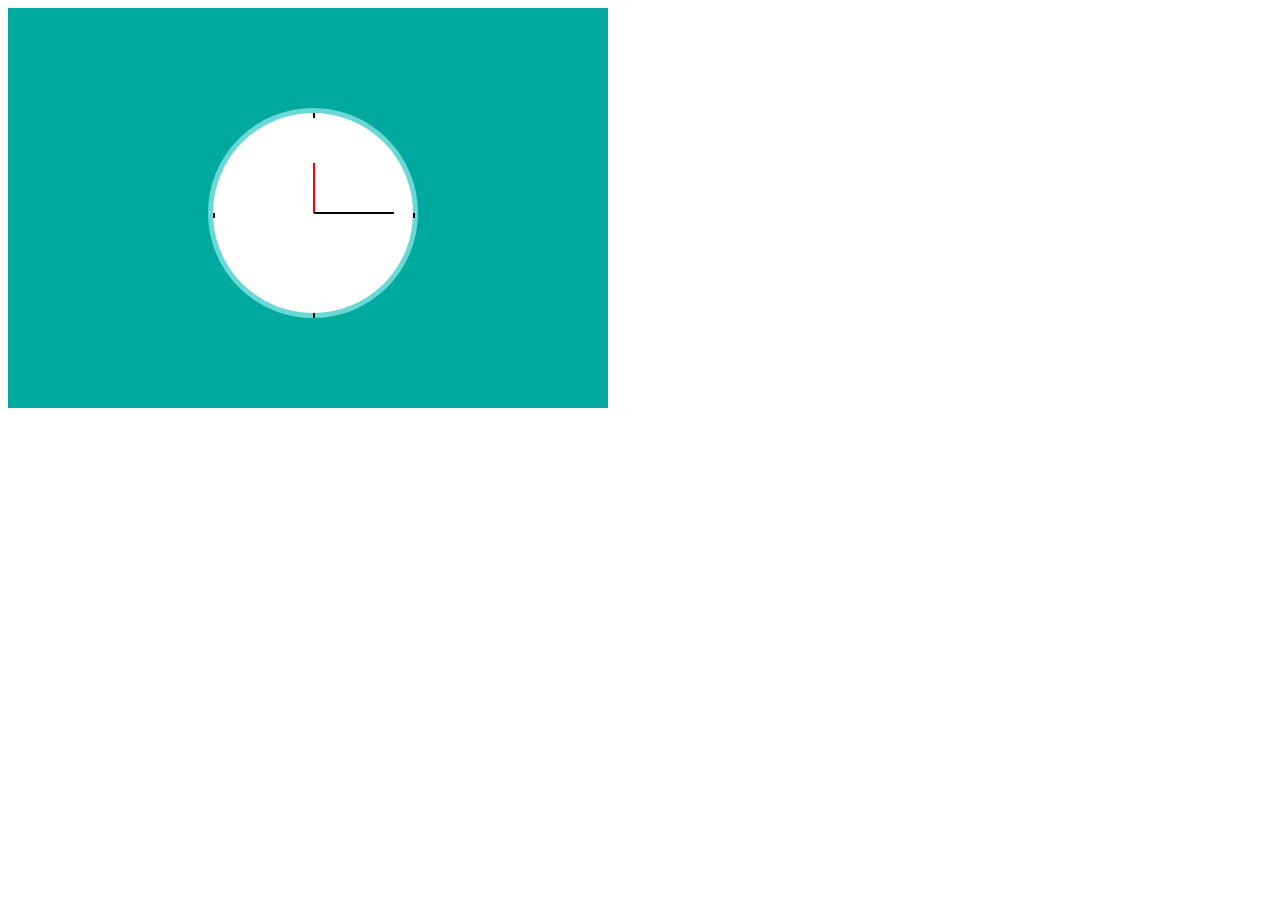
==== C-Nelson yu/index.html @ 08f5d0ee "problem C" ====
<!DOCTYPE html>
<html>

<head>
    <meta http-equiv="Content-Type" content="text/html; charset=utf-8" />
    <title>时钟</title>
    <meta charset="utf-8" />
    <link href="main.css" rel="stylesheet" />
</head>

<body>
    <div class="panel">
        <div class="clock">
            <div class="hour"></div>
            <div class="minute"></div>
            <div class="a"></div>
            <div class="b"></div>
            <div class="c"></div>
            <div class="d"></div>
        </div>
    </div>
</body>

</html>
---- C-Nelson yu/main.css ----
.panel{
    width: 600px;
    height:400px;    
    background-color: rgb(0, 169, 158);    
    text-align: center;   
    padding-top:100px;
    padding-left: 200px; 
    box-sizing: border-box;
}

.clock{
    width:200px;
    height:200px;    
    border-radius:50%;    
    border-width: 5px;
    border-style: solid;
    border-color:rgb(106,216,213);
    background-color: white;    
    position: relative;    
}

@keyframes hour
{
0%   {transform: rotate(0deg)}
100% {transform: rotate(360deg)}
}

@keyframes minute
{
0%   {transform: rotate(0deg)}
100% {transform: rotate(360deg)}
}

.hour{    
    animation-name: hour;
    animation-duration: 12s;
    animation-timing-function: linear;
    animation-iteration-count: infinite;
    animation-play-state: running;


    width:2px;
    height:50px;
    background-color: red;
    position: absolute;
    left: 50%;
    bottom: 50%;    
    transform-origin: 50% 100%;    
}

.minute{    
    animation-name: minute;
    animation-duration: 2s;
    animation-timing-function: linear;
    animation-iteration-count: infinite;
    animation-play-state: running;

    width:2px;
    height:80px;
    background-color: black;
    position: absolute;
    left: 50%;
    bottom: 50%;
    transform-origin: 50% 100%;
    transform: rotate(90deg)
}

.a{
    width:2px;
    height: 5px;
    background: black;
    position: absolute;
    top: 0px;
    left: 50%;
}

.b{
    width:2px;
    height: 5px;
    background: black;
    position: absolute;
    top: 50%;
    left: 100%;
}

.c{
    width:2px;
    height: 5px;
    background: black;
    position: absolute;
    top: 100%;
    left: 50%;
}

.d{
    width:2px;
    height: 5px;
    background: black;
    position: absolute;
    top: 50%;
    left: 0;
}
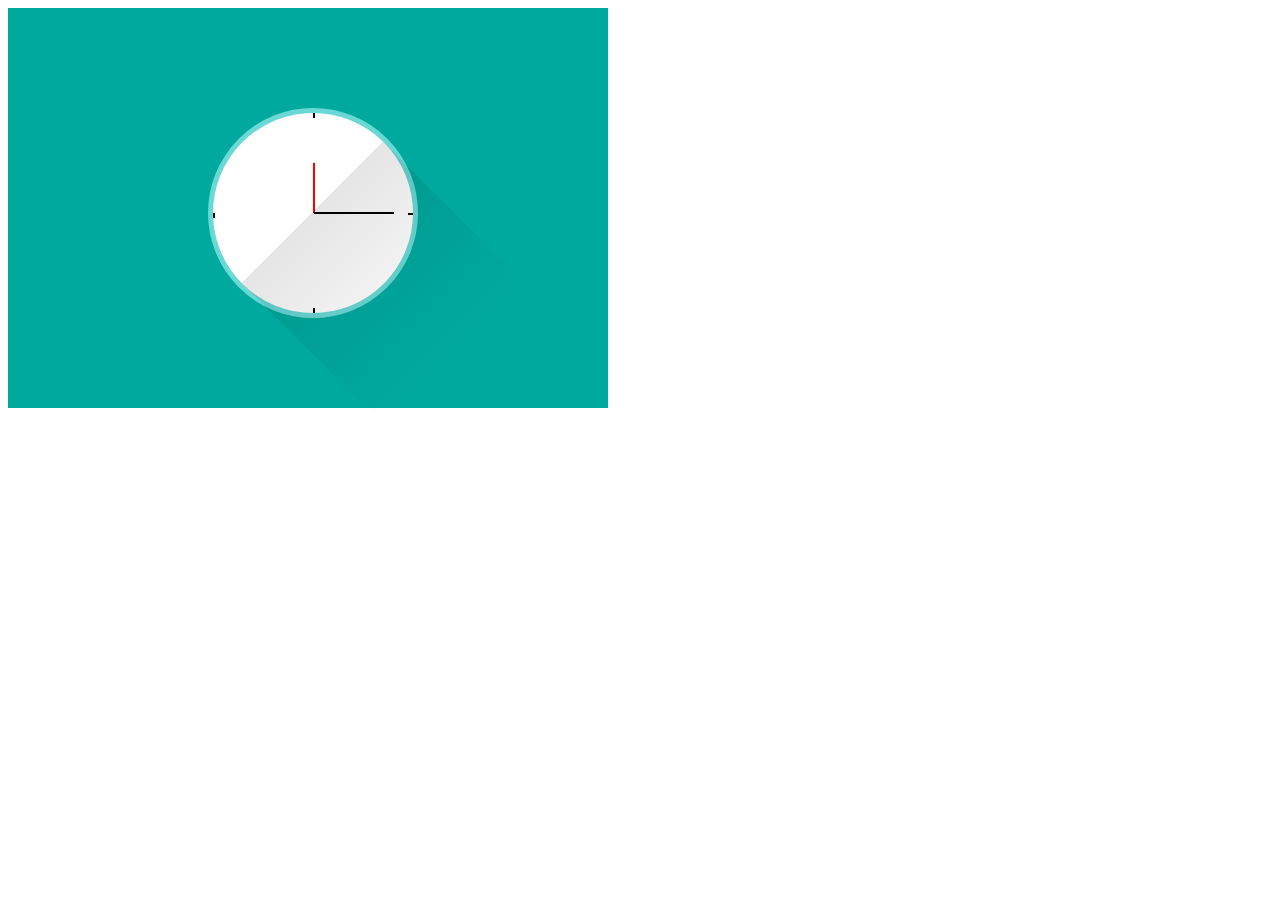
==== commit 3346c54c: "优化" ====
--- a/C-Nelson yu/index.html
+++ b/C-Nelson yu/index.html
@@ -17,6 +17,7 @@
             <div class="b"></div>
             <div class="c"></div>
             <div class="d"></div>
+            <div class="s"></div>
         </div>
     </div>
 </body>
--- a/C-Nelson yu/main.css
+++ b/C-Nelson yu/main.css
@@ -17,6 +17,16 @@
     border-color:rgb(106,216,213);
     background-color: white;    
     position: relative;    
+}
+
+.s{
+    width:200px;
+    height:200px;        
+    background-image:linear-gradient(rgba(0,0,0,0.1),rgba(0,0,0,0));
+    transform: rotate(-45deg);           
+    position: absolute;
+    left: 70px;
+    top:70px;    
 }
 
 @keyframes hour
@@ -75,12 +85,12 @@
 }
 
 .b{
-    width:2px;
-    height: 5px;
+    width:5px;
+    height: 2px;
     background: black;
     position: absolute;
     top: 50%;
-    left: 100%;
+    right: 0;
 }
 
 .c{
@@ -88,7 +98,7 @@
     height: 5px;
     background: black;
     position: absolute;
-    top: 100%;
+    bottom: 0;
     left: 50%;
 }
 
